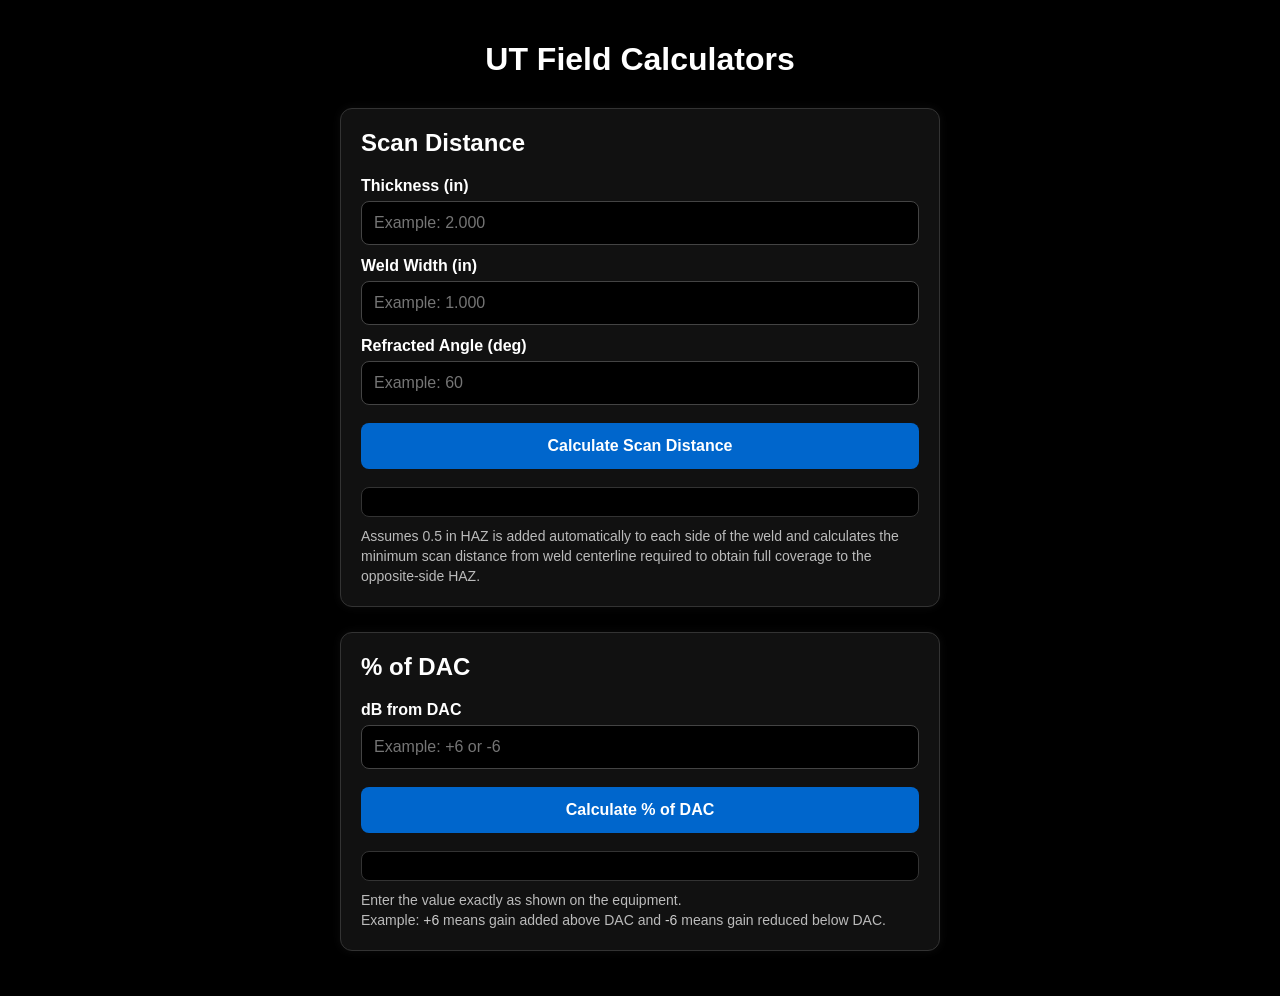
==== UT-Calculator.html @ 4eafbf00 "Add files via upload" ====
<!DOCTYPE html>
<html lang="en">
<head>
  <meta charset="UTF-8" />
  <meta name="viewport" content="width=device-width, initial-scale=1.0" />
  <title>UT Field Calculators</title>
  <style>
    body {
      background-color: #000;
      color: #fff;
      font-family: Arial, sans-serif;
      margin: 0;
      padding: 20px;
    }

    .container {
      max-width: 600px;
      margin: 0 auto;
    }

    h1 {
      text-align: center;
      margin-bottom: 30px;
      color: #fff;
    }

    .card {
      background-color: #111;
      border: 1px solid #333;
      border-radius: 12px;
      padding: 20px;
      margin-bottom: 25px;
      box-shadow: 0 0 10px rgba(255, 255, 255, 0.05);
    }

    h2 {
      margin-top: 0;
      color: #fff;
    }

    label {
      display: block;
      margin-top: 12px;
      margin-bottom: 6px;
      font-weight: bold;
    }

    input {
      width: 100%;
      padding: 12px;
      border-radius: 8px;
      border: 1px solid #444;
      background-color: #000;
      color: #fff;
      font-size: 16px;
      box-sizing: border-box;
    }

    button {
      width: 100%;
      margin-top: 18px;
      padding: 14px;
      background-color: #0066cc;
      color: #fff;
      border: none;
      border-radius: 8px;
      font-size: 16px;
      font-weight: bold;
      cursor: pointer;
    }

    button:hover {
      background-color: #0052a3;
    }

    .result {
      margin-top: 18px;
      padding: 14px;
      background-color: #000;
      border: 1px solid #333;
      border-radius: 8px;
      line-height: 1.5;
    }

    .note {
      margin-top: 10px;
      font-size: 14px;
      color: #bbb;
      line-height: 1.4;
    }

    .error {
      color: #ff6666;
      font-weight: bold;
    }

    .small {
      font-size: 14px;
      color: #ccc;
    }

    @media (max-width: 480px) {
      body {
        padding: 12px;
      }

      .card {
        padding: 16px;
      }

      h1 {
        font-size: 24px;
      }

      h2 {
        font-size: 20px;
      }
    }
  </style>
</head>
<body>
  <div class="container">
    <h1>UT Field Calculators</h1>

    <div class="card">
      <h2>Scan Distance</h2>

      <label for="thickness">Thickness (in)</label>
      <input type="number" id="thickness" step="0.001" placeholder="Example: 2.000" />

      <label for="weldWidth">Weld Width (in)</label>
      <input type="number" id="weldWidth" step="0.001" placeholder="Example: 1.000" />

      <label for="angle">Refracted Angle (deg)</label>
      <input type="number" id="angle" step="0.1" placeholder="Example: 60" />

      <button onclick="calculateScanDistance()">Calculate Scan Distance</button>

      <div id="scanResult" class="result"></div>

      <div class="note">
        Assumes 0.5 in HAZ is added automatically to each side of the weld and calculates the
        minimum scan distance from weld centerline required to obtain full coverage to the opposite-side HAZ.
      </div>
    </div>

    <div class="card">
      <h2>% of DAC</h2>

      <label for="dbFromDAC">dB from DAC</label>
      <input type="number" id="dbFromDAC" step="0.1" placeholder="Example: +6 or -6" />

      <button onclick="calculatePercentDAC()">Calculate % of DAC</button>

      <div id="dacResult" class="result"></div>

      <div class="note">
        Enter the value exactly as shown on the equipment.<br />
        Example: <span class="small">+6</span> means gain added above DAC and
        <span class="small">-6</span> means gain reduced below DAC.
      </div>
    </div>
  </div>

  <script>
    function calculateScanDistance() {
      const thickness = parseFloat(document.getElementById("thickness").value);
      const weldWidth = parseFloat(document.getElementById("weldWidth").value);
      const angle = parseFloat(document.getElementById("angle").value);
      const result = document.getElementById("scanResult");

      if (isNaN(thickness) || isNaN(weldWidth) || isNaN(angle)) {
        result.innerHTML = '<span class="error">Please enter valid values in all fields.</span>';
        return;
      }

      if (thickness <= 0 || weldWidth < 0 || angle <= 0 || angle >= 90) {
        result.innerHTML = '<span class="error">Enter a valid thickness, weld width, and refracted angle between 0 and 90 degrees.</span>';
        return;
      }

      const angleRad = angle * Math.PI / 180;
      const targetWidth = weldWidth + 1.0;
      const scanDistance = (thickness * Math.tan(angleRad)) + (targetWidth / 2);
      const fullScanSpan = scanDistance * 2;

      result.innerHTML = `
        <strong>Minimum Scan Distance from Weld Centerline:</strong> ${scanDistance.toFixed(3)} in<br><br>
        <strong>Total Target Width (Weld + HAZ):</strong> ${targetWidth.toFixed(3)} in<br>
        <strong>Full Scan Span:</strong> ${fullScanSpan.toFixed(3)} in
      `;
    }

    function calculatePercentDAC() {
      const dbFromDAC = parseFloat(document.getElementById("dbFromDAC").value);
      const result = document.getElementById("dacResult");

      if (isNaN(dbFromDAC)) {
        result.innerHTML = '<span class="error">Please enter a valid dB value.</span>';
        return;
      }

      const percentDAC = Math.pow(10, (-dbFromDAC / 20)) * 100;

      result.innerHTML = `
        <strong>Response:</strong> ${percentDAC.toFixed(1)}% DAC
      `;
    }
  </script>
</body>
</html>
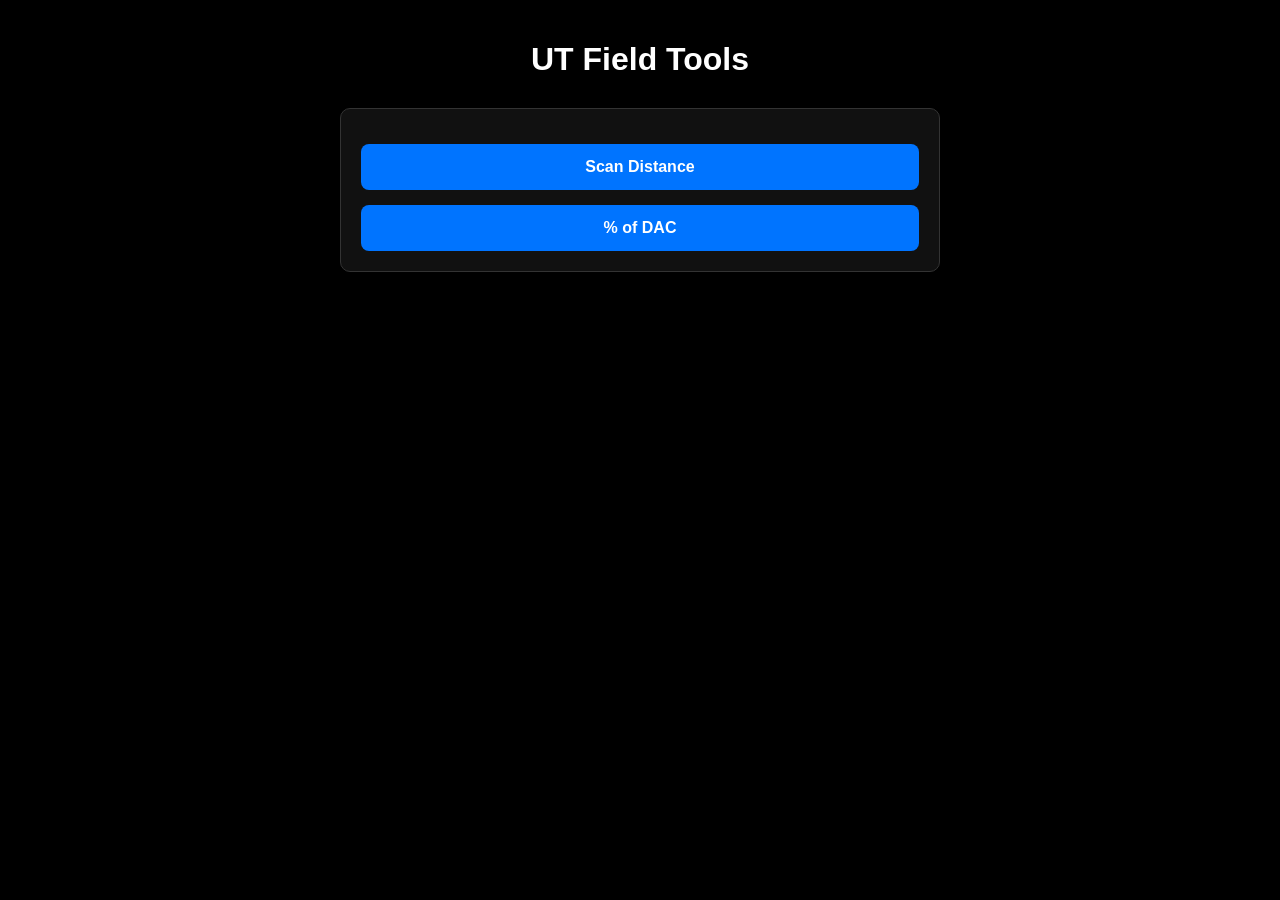
==== commit cab4f1d4: "Update UT-Calculator.html" ====
--- a/UT-Calculator.html
+++ b/UT-Calculator.html
@@ -1,211 +1,232 @@
 <!DOCTYPE html>
 <html lang="en">
 <head>
-  <meta charset="UTF-8" />
-  <meta name="viewport" content="width=device-width, initial-scale=1.0" />
-  <title>UT Field Calculators</title>
-  <style>
-    body {
-      background-color: #000;
-      color: #fff;
-      font-family: Arial, sans-serif;
-      margin: 0;
-      padding: 20px;
-    }
-
-    .container {
-      max-width: 600px;
-      margin: 0 auto;
-    }
-
-    h1 {
-      text-align: center;
-      margin-bottom: 30px;
-      color: #fff;
-    }
-
-    .card {
-      background-color: #111;
-      border: 1px solid #333;
-      border-radius: 12px;
-      padding: 20px;
-      margin-bottom: 25px;
-      box-shadow: 0 0 10px rgba(255, 255, 255, 0.05);
-    }
-
-    h2 {
-      margin-top: 0;
-      color: #fff;
-    }
-
-    label {
-      display: block;
-      margin-top: 12px;
-      margin-bottom: 6px;
-      font-weight: bold;
-    }
-
-    input {
-      width: 100%;
-      padding: 12px;
-      border-radius: 8px;
-      border: 1px solid #444;
-      background-color: #000;
-      color: #fff;
-      font-size: 16px;
-      box-sizing: border-box;
-    }
-
-    button {
-      width: 100%;
-      margin-top: 18px;
-      padding: 14px;
-      background-color: #0066cc;
-      color: #fff;
-      border: none;
-      border-radius: 8px;
-      font-size: 16px;
-      font-weight: bold;
-      cursor: pointer;
-    }
-
-    button:hover {
-      background-color: #0052a3;
-    }
-
-    .result {
-      margin-top: 18px;
-      padding: 14px;
-      background-color: #000;
-      border: 1px solid #333;
-      border-radius: 8px;
-      line-height: 1.5;
-    }
-
-    .note {
-      margin-top: 10px;
-      font-size: 14px;
-      color: #bbb;
-      line-height: 1.4;
-    }
-
-    .error {
-      color: #ff6666;
-      font-weight: bold;
-    }
-
-    .small {
-      font-size: 14px;
-      color: #ccc;
-    }
-
-    @media (max-width: 480px) {
-      body {
-        padding: 12px;
-      }
-
-      .card {
-        padding: 16px;
-      }
-
-      h1 {
-        font-size: 24px;
-      }
-
-      h2 {
-        font-size: 20px;
-      }
-    }
-  </style>
+<meta charset="UTF-8">
+<meta name="viewport" content="width=device-width, initial-scale=1.0">
+<title>UT Field Calculators</title>
+
+<style>
+
+body{
+background:#000;
+color:#fff;
+font-family:Arial;
+margin:0;
+padding:20px;
+}
+
+.container{
+max-width:600px;
+margin:auto;
+}
+
+h1{
+text-align:center;
+margin-bottom:30px;
+}
+
+h2{
+margin-top:0;
+}
+
+.screen{
+display:none;
+}
+
+.active{
+display:block;
+}
+
+.card{
+background:#111;
+padding:20px;
+border-radius:10px;
+border:1px solid #333;
+margin-bottom:20px;
+}
+
+label{
+display:block;
+margin-top:10px;
+margin-bottom:5px;
+}
+
+input{
+width:100%;
+padding:12px;
+font-size:16px;
+background:#000;
+border:1px solid #444;
+color:#fff;
+border-radius:6px;
+}
+
+button{
+width:100%;
+padding:14px;
+margin-top:15px;
+font-size:16px;
+border:none;
+border-radius:8px;
+background:#0074ff;
+color:#fff;
+font-weight:bold;
+cursor:pointer;
+}
+
+button:hover{
+background:#005fcc;
+}
+
+.result{
+margin-top:15px;
+padding:12px;
+border:1px solid #333;
+border-radius:8px;
+background:#000;
+}
+
+.back{
+margin-top:20px;
+background:#444;
+}
+
+.back:hover{
+background:#333;
+}
+
+</style>
 </head>
+
 <body>
-  <div class="container">
-    <h1>UT Field Calculators</h1>
-
-    <div class="card">
-      <h2>Scan Distance</h2>
-
-      <label for="thickness">Thickness (in)</label>
-      <input type="number" id="thickness" step="0.001" placeholder="Example: 2.000" />
-
-      <label for="weldWidth">Weld Width (in)</label>
-      <input type="number" id="weldWidth" step="0.001" placeholder="Example: 1.000" />
-
-      <label for="angle">Refracted Angle (deg)</label>
-      <input type="number" id="angle" step="0.1" placeholder="Example: 60" />
-
-      <button onclick="calculateScanDistance()">Calculate Scan Distance</button>
-
-      <div id="scanResult" class="result"></div>
-
-      <div class="note">
-        Assumes 0.5 in HAZ is added automatically to each side of the weld and calculates the
-        minimum scan distance from weld centerline required to obtain full coverage to the opposite-side HAZ.
-      </div>
-    </div>
-
-    <div class="card">
-      <h2>% of DAC</h2>
-
-      <label for="dbFromDAC">dB from DAC</label>
-      <input type="number" id="dbFromDAC" step="0.1" placeholder="Example: +6 or -6" />
-
-      <button onclick="calculatePercentDAC()">Calculate % of DAC</button>
-
-      <div id="dacResult" class="result"></div>
-
-      <div class="note">
-        Enter the value exactly as shown on the equipment.<br />
-        Example: <span class="small">+6</span> means gain added above DAC and
-        <span class="small">-6</span> means gain reduced below DAC.
-      </div>
-    </div>
-  </div>
-
-  <script>
-    function calculateScanDistance() {
-      const thickness = parseFloat(document.getElementById("thickness").value);
-      const weldWidth = parseFloat(document.getElementById("weldWidth").value);
-      const angle = parseFloat(document.getElementById("angle").value);
-      const result = document.getElementById("scanResult");
-
-      if (isNaN(thickness) || isNaN(weldWidth) || isNaN(angle)) {
-        result.innerHTML = '<span class="error">Please enter valid values in all fields.</span>';
-        return;
-      }
-
-      if (thickness <= 0 || weldWidth < 0 || angle <= 0 || angle >= 90) {
-        result.innerHTML = '<span class="error">Enter a valid thickness, weld width, and refracted angle between 0 and 90 degrees.</span>';
-        return;
-      }
-
-      const angleRad = angle * Math.PI / 180;
-      const targetWidth = weldWidth + 1.0;
-      const scanDistance = (thickness * Math.tan(angleRad)) + (targetWidth / 2);
-      const fullScanSpan = scanDistance * 2;
-
-      result.innerHTML = `
-        <strong>Minimum Scan Distance from Weld Centerline:</strong> ${scanDistance.toFixed(3)} in<br><br>
-        <strong>Total Target Width (Weld + HAZ):</strong> ${targetWidth.toFixed(3)} in<br>
-        <strong>Full Scan Span:</strong> ${fullScanSpan.toFixed(3)} in
-      `;
-    }
-
-    function calculatePercentDAC() {
-      const dbFromDAC = parseFloat(document.getElementById("dbFromDAC").value);
-      const result = document.getElementById("dacResult");
-
-      if (isNaN(dbFromDAC)) {
-        result.innerHTML = '<span class="error">Please enter a valid dB value.</span>';
-        return;
-      }
-
-      const percentDAC = Math.pow(10, (-dbFromDAC / 20)) * 100;
-
-      result.innerHTML = `
-        <strong>Response:</strong> ${percentDAC.toFixed(1)}% DAC
-      `;
-    }
-  </script>
+
+<div class="container">
+
+<!-- HOME SCREEN -->
+
+<div id="home" class="screen active">
+
+<h1>UT Field Tools</h1>
+
+<div class="card">
+
+<button onclick="showScreen('scan')">Scan Distance</button>
+
+<button onclick="showScreen('dac')">% of DAC</button>
+
+</div>
+
+</div>
+
+<!-- SCAN DISTANCE SCREEN -->
+
+<div id="scan" class="screen">
+
+<h1>Scan Distance</h1>
+
+<div class="card">
+
+<label>Thickness (in)</label>
+<input type="number" id="thickness">
+
+<label>Weld Width (in)</label>
+<input type="number" id="weldWidth">
+
+<label>Refracted Angle (deg)</label>
+<input type="number" id="angle">
+
+<button onclick="calculateScanDistance()">Calculate</button>
+
+<div id="scanResult" class="result"></div>
+
+</div>
+
+<button class="back" onclick="showScreen('home')">Back</button>
+
+</div>
+
+<!-- DAC SCREEN -->
+
+<div id="dac" class="screen">
+
+<h1>% of DAC</h1>
+
+<div class="card">
+
+<label>dB from DAC</label>
+<input type="number" id="dbFromDAC">
+
+<button onclick="calculatePercentDAC()">Calculate</button>
+
+<div id="dacResult" class="result"></div>
+
+</div>
+
+<button class="back" onclick="showScreen('home')">Back</button>
+
+</div>
+
+</div>
+
+<script>
+
+function showScreen(screen){
+
+document.querySelectorAll(".screen").forEach(s=>{
+s.classList.remove("active")
+})
+
+document.getElementById(screen).classList.add("active")
+
+}
+
+function calculateScanDistance(){
+
+let thickness=parseFloat(document.getElementById("thickness").value)
+let weldWidth=parseFloat(document.getElementById("weldWidth").value)
+let angle=parseFloat(document.getElementById("angle").value)
+
+let result=document.getElementById("scanResult")
+
+if(isNaN(thickness)||isNaN(weldWidth)||isNaN(angle)){
+result.innerHTML="Enter valid numbers"
+return
+}
+
+let angleRad=angle*Math.PI/180
+
+let targetWidth=weldWidth+1.0
+
+let scanDistance=(thickness*Math.tan(angleRad))+(targetWidth/2)
+
+let fullSpan=scanDistance*2
+
+result.innerHTML=
+
+"Minimum Scan Distance from Weld Centerline: <b>"+scanDistance.toFixed(3)+" in</b><br><br>"+
+"Target Width (Weld + HAZ): "+targetWidth.toFixed(3)+" in<br>"+
+"Full Scan Span: "+fullSpan.toFixed(3)+" in"
+
+}
+
+function calculatePercentDAC(){
+
+let db=parseFloat(document.getElementById("dbFromDAC").value)
+
+let result=document.getElementById("dacResult")
+
+if(isNaN(db)){
+result.innerHTML="Enter a valid dB value"
+return
+}
+
+let percent=Math.pow(10,(-db/20))*100
+
+result.innerHTML="Response: <b>"+percent.toFixed(1)+"% DAC</b>"
+
+}
+
+</script>
+
 </body>
-</html>+</html>
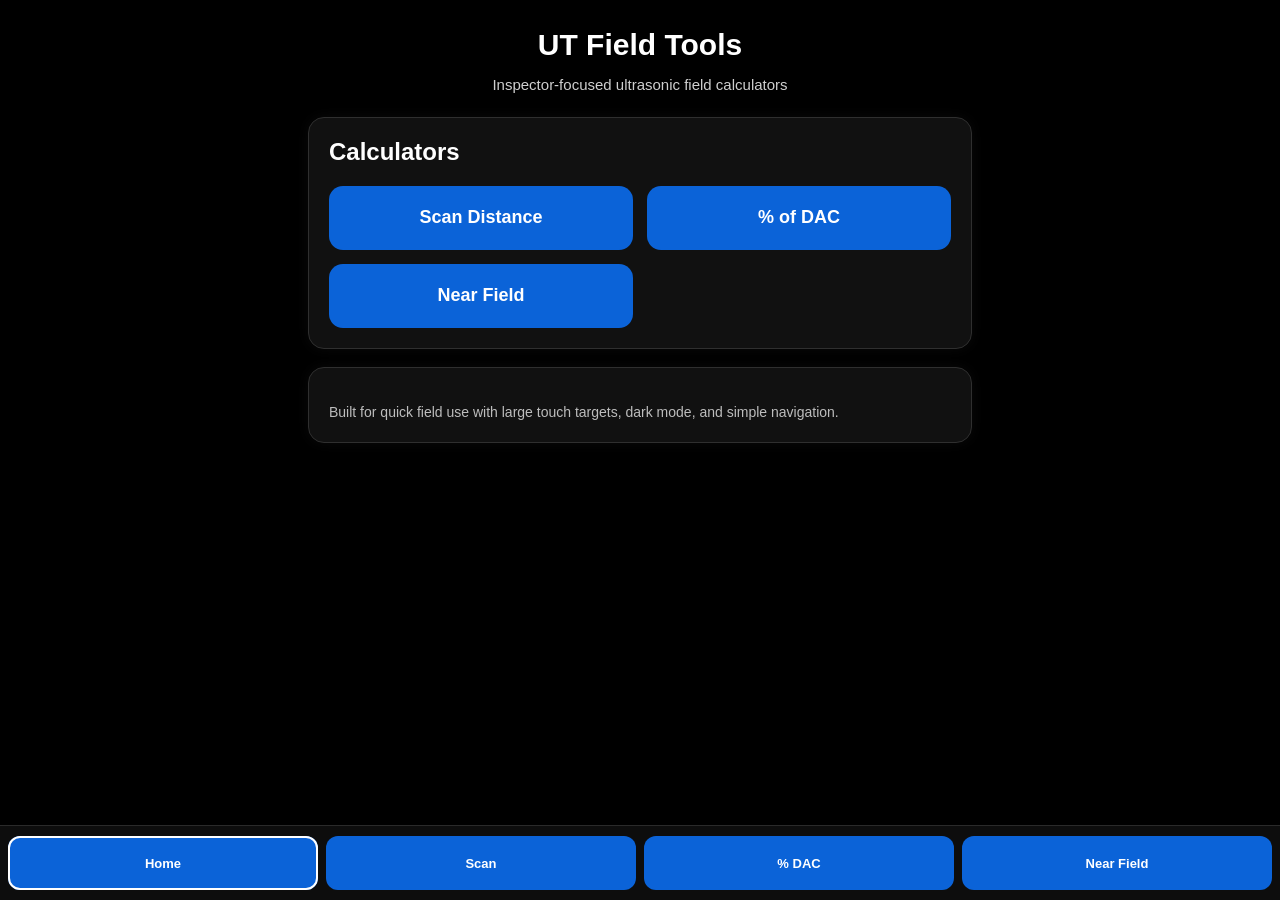
==== commit 0d1ebdd0: "Update UT-Calculator.html" ====
--- a/UT-Calculator.html
+++ b/UT-Calculator.html
@@ -1,232 +1,415 @@
 <!DOCTYPE html>
 <html lang="en">
 <head>
-<meta charset="UTF-8">
-<meta name="viewport" content="width=device-width, initial-scale=1.0">
-<title>UT Field Calculators</title>
-
-<style>
-
-body{
-background:#000;
-color:#fff;
-font-family:Arial;
-margin:0;
-padding:20px;
-}
-
-.container{
-max-width:600px;
-margin:auto;
-}
-
-h1{
-text-align:center;
-margin-bottom:30px;
-}
-
-h2{
-margin-top:0;
-}
-
-.screen{
-display:none;
-}
-
-.active{
-display:block;
-}
-
-.card{
-background:#111;
-padding:20px;
-border-radius:10px;
-border:1px solid #333;
-margin-bottom:20px;
-}
-
-label{
-display:block;
-margin-top:10px;
-margin-bottom:5px;
-}
-
-input{
-width:100%;
-padding:12px;
-font-size:16px;
-background:#000;
-border:1px solid #444;
-color:#fff;
-border-radius:6px;
-}
-
-button{
-width:100%;
-padding:14px;
-margin-top:15px;
-font-size:16px;
-border:none;
-border-radius:8px;
-background:#0074ff;
-color:#fff;
-font-weight:bold;
-cursor:pointer;
-}
-
-button:hover{
-background:#005fcc;
-}
-
-.result{
-margin-top:15px;
-padding:12px;
-border:1px solid #333;
-border-radius:8px;
-background:#000;
-}
-
-.back{
-margin-top:20px;
-background:#444;
-}
-
-.back:hover{
-background:#333;
-}
-
-</style>
+  <meta charset="UTF-8" />
+  <meta name="viewport" content="width=device-width, initial-scale=1.0" />
+  <title>UT Field Tools</title>
+  <style>
+    * {
+      box-sizing: border-box;
+    }
+
+    body {
+      margin: 0;
+      background: #000;
+      color: #fff;
+      font-family: Arial, sans-serif;
+      padding-bottom: 90px;
+    }
+
+    .container {
+      max-width: 700px;
+      margin: 0 auto;
+      padding: 18px;
+    }
+
+    .screen {
+      display: none;
+    }
+
+    .screen.active {
+      display: block;
+    }
+
+    h1 {
+      text-align: center;
+      margin: 10px 0 24px;
+      font-size: 30px;
+    }
+
+    h2 {
+      margin-top: 0;
+      font-size: 24px;
+    }
+
+    .subtitle {
+      text-align: center;
+      color: #cfcfcf;
+      margin-top: -10px;
+      margin-bottom: 24px;
+      font-size: 15px;
+    }
+
+    .card {
+      background: #111;
+      border: 1px solid #2f2f2f;
+      border-radius: 16px;
+      padding: 20px;
+      margin-bottom: 18px;
+      box-shadow: 0 0 14px rgba(255, 255, 255, 0.04);
+    }
+
+    .tool-grid {
+      display: grid;
+      grid-template-columns: 1fr;
+      gap: 14px;
+    }
+
+    .tool-button {
+      width: 100%;
+      padding: 18px;
+      border: none;
+      border-radius: 14px;
+      background: #0b63d8;
+      color: #fff;
+      font-size: 18px;
+      font-weight: bold;
+      cursor: pointer;
+      min-height: 64px;
+    }
+
+    .tool-button:hover {
+      background: #084fb0;
+    }
+
+    label {
+      display: block;
+      margin-top: 14px;
+      margin-bottom: 6px;
+      font-weight: bold;
+      font-size: 15px;
+    }
+
+    input {
+      width: 100%;
+      padding: 14px;
+      border-radius: 12px;
+      border: 1px solid #444;
+      background: #000;
+      color: #fff;
+      font-size: 17px;
+    }
+
+    .action-btn {
+      width: 100%;
+      margin-top: 18px;
+      padding: 16px;
+      border: none;
+      border-radius: 14px;
+      background: #0b63d8;
+      color: #fff;
+      font-size: 18px;
+      font-weight: bold;
+      cursor: pointer;
+      min-height: 58px;
+    }
+
+    .action-btn:hover {
+      background: #084fb0;
+    }
+
+    .back-btn {
+      width: 100%;
+      margin-top: 12px;
+      padding: 14px;
+      border: none;
+      border-radius: 14px;
+      background: #2d2d2d;
+      color: #fff;
+      font-size: 16px;
+      font-weight: bold;
+      cursor: pointer;
+    }
+
+    .back-btn:hover {
+      background: #222;
+    }
+
+    .result {
+      margin-top: 18px;
+      padding: 16px;
+      background: #000;
+      border: 1px solid #333;
+      border-radius: 14px;
+      line-height: 1.6;
+      font-size: 16px;
+    }
+
+    .note {
+      margin-top: 14px;
+      color: #bdbdbd;
+      font-size: 14px;
+      line-height: 1.45;
+    }
+
+    .error {
+      color: #ff6b6b;
+      font-weight: bold;
+    }
+
+    .bottom-nav {
+      position: fixed;
+      bottom: 0;
+      left: 0;
+      width: 100%;
+      background: #0d0d0d;
+      border-top: 1px solid #2a2a2a;
+      display: grid;
+      grid-template-columns: repeat(4, 1fr);
+      gap: 8px;
+      padding: 10px 8px calc(10px + env(safe-area-inset-bottom));
+      z-index: 999;
+    }
+
+    .nav-btn {
+      border: none;
+      border-radius: 12px;
+      background: #0b63d8;
+      color: #fff;
+      padding: 12px 8px;
+      font-size: 13px;
+      font-weight: bold;
+      cursor: pointer;
+      min-height: 54px;
+    }
+
+    .nav-btn:hover {
+      background: #084fb0;
+    }
+
+    .nav-btn.active {
+      outline: 2px solid #fff;
+      outline-offset: -2px;
+    }
+
+    @media (min-width: 700px) {
+      .tool-grid {
+        grid-template-columns: 1fr 1fr;
+      }
+    }
+
+    @media (max-width: 420px) {
+      h1 {
+        font-size: 26px;
+      }
+
+      h2 {
+        font-size: 22px;
+      }
+
+      .nav-btn {
+        font-size: 12px;
+        padding: 10px 6px;
+      }
+    }
+  </style>
 </head>
-
 <body>
-
-<div class="container">
-
-<!-- HOME SCREEN -->
-
-<div id="home" class="screen active">
-
-<h1>UT Field Tools</h1>
-
-<div class="card">
-
-<button onclick="showScreen('scan')">Scan Distance</button>
-
-<button onclick="showScreen('dac')">% of DAC</button>
-
-</div>
-
-</div>
-
-<!-- SCAN DISTANCE SCREEN -->
-
-<div id="scan" class="screen">
-
-<h1>Scan Distance</h1>
-
-<div class="card">
-
-<label>Thickness (in)</label>
-<input type="number" id="thickness">
-
-<label>Weld Width (in)</label>
-<input type="number" id="weldWidth">
-
-<label>Refracted Angle (deg)</label>
-<input type="number" id="angle">
-
-<button onclick="calculateScanDistance()">Calculate</button>
-
-<div id="scanResult" class="result"></div>
-
-</div>
-
-<button class="back" onclick="showScreen('home')">Back</button>
-
-</div>
-
-<!-- DAC SCREEN -->
-
-<div id="dac" class="screen">
-
-<h1>% of DAC</h1>
-
-<div class="card">
-
-<label>dB from DAC</label>
-<input type="number" id="dbFromDAC">
-
-<button onclick="calculatePercentDAC()">Calculate</button>
-
-<div id="dacResult" class="result"></div>
-
-</div>
-
-<button class="back" onclick="showScreen('home')">Back</button>
-
-</div>
-
-</div>
-
-<script>
-
-function showScreen(screen){
-
-document.querySelectorAll(".screen").forEach(s=>{
-s.classList.remove("active")
-})
-
-document.getElementById(screen).classList.add("active")
-
-}
-
-function calculateScanDistance(){
-
-let thickness=parseFloat(document.getElementById("thickness").value)
-let weldWidth=parseFloat(document.getElementById("weldWidth").value)
-let angle=parseFloat(document.getElementById("angle").value)
-
-let result=document.getElementById("scanResult")
-
-if(isNaN(thickness)||isNaN(weldWidth)||isNaN(angle)){
-result.innerHTML="Enter valid numbers"
-return
-}
-
-let angleRad=angle*Math.PI/180
-
-let targetWidth=weldWidth+1.0
-
-let scanDistance=(thickness*Math.tan(angleRad))+(targetWidth/2)
-
-let fullSpan=scanDistance*2
-
-result.innerHTML=
-
-"Minimum Scan Distance from Weld Centerline: <b>"+scanDistance.toFixed(3)+" in</b><br><br>"+
-"Target Width (Weld + HAZ): "+targetWidth.toFixed(3)+" in<br>"+
-"Full Scan Span: "+fullSpan.toFixed(3)+" in"
-
-}
-
-function calculatePercentDAC(){
-
-let db=parseFloat(document.getElementById("dbFromDAC").value)
-
-let result=document.getElementById("dacResult")
-
-if(isNaN(db)){
-result.innerHTML="Enter a valid dB value"
-return
-}
-
-let percent=Math.pow(10,(-db/20))*100
-
-result.innerHTML="Response: <b>"+percent.toFixed(1)+"% DAC</b>"
-
-}
-
-</script>
-
+  <div class="container">
+
+    <!-- HOME -->
+    <div id="home" class="screen active">
+      <h1>UT Field Tools</h1>
+      <div class="subtitle">Inspector-focused ultrasonic field calculators</div>
+
+      <div class="card">
+        <h2>Calculators</h2>
+        <div class="tool-grid">
+          <button class="tool-button" onclick="showScreen('scan')">Scan Distance</button>
+          <button class="tool-button" onclick="showScreen('dac')">% of DAC</button>
+          <button class="tool-button" onclick="showScreen('nearfield')">Near Field</button>
+        </div>
+      </div>
+
+      <div class="card">
+        <div class="note">
+          Built for quick field use with large touch targets, dark mode, and simple navigation.
+        </div>
+      </div>
+    </div>
+
+    <!-- SCAN DISTANCE -->
+    <div id="scan" class="screen">
+      <h1>Scan Distance</h1>
+
+      <div class="card">
+        <label for="thickness">Thickness (in)</label>
+        <input type="number" id="thickness" step="0.001" placeholder="Example: 2.000" />
+
+        <label for="weldWidth">Weld Width (in)</label>
+        <input type="number" id="weldWidth" step="0.001" placeholder="Example: 1.000" />
+
+        <label for="angle">Refracted Angle (deg)</label>
+        <input type="number" id="angle" step="0.1" placeholder="Example: 60" />
+
+        <button class="action-btn" onclick="calculateScanDistance()">Calculate</button>
+
+        <div id="scanResult" class="result"></div>
+
+        <div class="note">
+          Automatically adds 0.5 in HAZ to each side of the weld and returns the minimum scan distance from weld centerline required for full opposite-side HAZ coverage.
+        </div>
+
+        <button class="back-btn" onclick="showScreen('home')">Back to Home</button>
+      </div>
+    </div>
+
+    <!-- % DAC -->
+    <div id="dac" class="screen">
+      <h1>% of DAC</h1>
+
+      <div class="card">
+        <label for="dbFromDAC">dB from DAC</label>
+        <input type="number" id="dbFromDAC" step="0.1" placeholder="Example: +6 or -6" />
+
+        <button class="action-btn" onclick="calculatePercentDAC()">Calculate</button>
+
+        <div id="dacResult" class="result"></div>
+
+        <div class="note">
+          Enter the value exactly as shown on the equipment. A positive number entered on the instrument is treated as a negative exponent in the %DAC formula.
+        </div>
+
+        <button class="back-btn" onclick="showScreen('home')">Back to Home</button>
+      </div>
+    </div>
+
+    <!-- NEAR FIELD -->
+    <div id="nearfield" class="screen">
+      <h1>Near Field</h1>
+
+      <div class="card">
+        <label for="diameter">Transducer Diameter (in)</label>
+        <input type="number" id="diameter" step="0.001" placeholder="Example: 0.500" />
+
+        <label for="frequency">Frequency (MHz)</label>
+        <input type="number" id="frequency" step="0.01" placeholder="Example: 2.25" />
+
+        <label for="velocity">Velocity (in/µs)</label>
+        <input type="number" id="velocity" step="0.001" placeholder="Example: 0.128" />
+
+        <label for="wedgeThickness">Wedge Thickness (in)</label>
+        <input type="number" id="wedgeThickness" step="0.001" placeholder="Example: 0.750" />
+
+        <button class="action-btn" onclick="calculateNearField()">Calculate</button>
+
+        <div id="nearFieldResult" class="result"></div>
+
+        <div class="note">
+          Uses the flat circular element approximation:<br>
+          Near Field = (D² × f) / (4V)<br>
+          with D in inches, f in MHz, and V in in/µs. Approximate focal distance beyond the wedge is shown as Near Field minus wedge thickness.
+        </div>
+
+        <button class="back-btn" onclick="showScreen('home')">Back to Home</button>
+      </div>
+    </div>
+  </div>
+
+  <div class="bottom-nav">
+    <button id="nav-home" class="nav-btn active" onclick="showScreen('home')">Home</button>
+    <button id="nav-scan" class="nav-btn" onclick="showScreen('scan')">Scan</button>
+    <button id="nav-dac" class="nav-btn" onclick="showScreen('dac')">% DAC</button>
+    <button id="nav-nearfield" class="nav-btn" onclick="showScreen('nearfield')">Near Field</button>
+  </div>
+
+  <script>
+    function showScreen(screenId) {
+      document.querySelectorAll('.screen').forEach(screen => {
+        screen.classList.remove('active');
+      });
+
+      document.getElementById(screenId).classList.add('active');
+
+      document.querySelectorAll('.nav-btn').forEach(btn => {
+        btn.classList.remove('active');
+      });
+
+      const activeNav = document.getElementById('nav-' + screenId);
+      if (activeNav) {
+        activeNav.classList.add('active');
+      }
+    }
+
+    function calculateScanDistance() {
+      const thickness = parseFloat(document.getElementById("thickness").value);
+      const weldWidth = parseFloat(document.getElementById("weldWidth").value);
+      const angle = parseFloat(document.getElementById("angle").value);
+      const result = document.getElementById("scanResult");
+
+      if (isNaN(thickness) || isNaN(weldWidth) || isNaN(angle)) {
+        result.innerHTML = '<span class="error">Please enter valid values in all fields.</span>';
+        return;
+      }
+
+      if (thickness <= 0 || weldWidth < 0 || angle <= 0 || angle >= 90) {
+        result.innerHTML = '<span class="error">Enter a valid thickness, weld width, and refracted angle between 0 and 90 degrees.</span>';
+        return;
+      }
+
+      const angleRad = angle * Math.PI / 180;
+      const targetWidth = weldWidth + 1.0;
+      const scanDistance = (thickness * Math.tan(angleRad)) + (targetWidth / 2);
+      const fullScanSpan = scanDistance * 2;
+
+      result.innerHTML = `
+        <strong>Minimum Scan Distance from Weld Centerline:</strong> ${scanDistance.toFixed(3)} in<br><br>
+        <strong>Total Target Width (Weld + HAZ):</strong> ${targetWidth.toFixed(3)} in<br>
+        <strong>Full Scan Span:</strong> ${fullScanSpan.toFixed(3)} in
+      `;
+    }
+
+    function calculatePercentDAC() {
+      const dbFromDAC = parseFloat(document.getElementById("dbFromDAC").value);
+      const result = document.getElementById("dacResult");
+
+      if (isNaN(dbFromDAC)) {
+        result.innerHTML = '<span class="error">Please enter a valid dB value.</span>';
+        return;
+      }
+
+      const percentDAC = Math.pow(10, (-dbFromDAC / 20)) * 100;
+
+      result.innerHTML = `
+        <strong>Response:</strong> ${percentDAC.toFixed(1)}% DAC
+      `;
+    }
+
+    function calculateNearField() {
+      const diameter = parseFloat(document.getElementById("diameter").value);
+      const frequency = parseFloat(document.getElementById("frequency").value);
+      const velocity = parseFloat(document.getElementById("velocity").value);
+      const wedgeThickness = parseFloat(document.getElementById("wedgeThickness").value);
+      const result = document.getElementById("nearFieldResult");
+
+      if (isNaN(diameter) || isNaN(frequency) || isNaN(velocity) || isNaN(wedgeThickness)) {
+        result.innerHTML = '<span class="error">Please enter valid values in all fields.</span>';
+        return;
+      }
+
+      if (diameter <= 0 || frequency <= 0 || velocity <= 0 || wedgeThickness < 0) {
+        result.innerHTML = '<span class="error">Diameter, frequency, and velocity must be greater than 0. Wedge thickness cannot be negative.</span>';
+        return;
+      }
+
+      const nearField = (Math.pow(diameter, 2) * frequency) / (4 * velocity);
+      const focalDistance = nearField - wedgeThickness;
+
+      result.innerHTML = `
+        <strong>Near Field Length:</strong> ${nearField.toFixed(3)} in<br>
+        <strong>Approx. Focal Distance Beyond Wedge:</strong> ${focalDistance.toFixed(3)} in
+      `;
+    }
+  </script>
 </body>
 </html>
